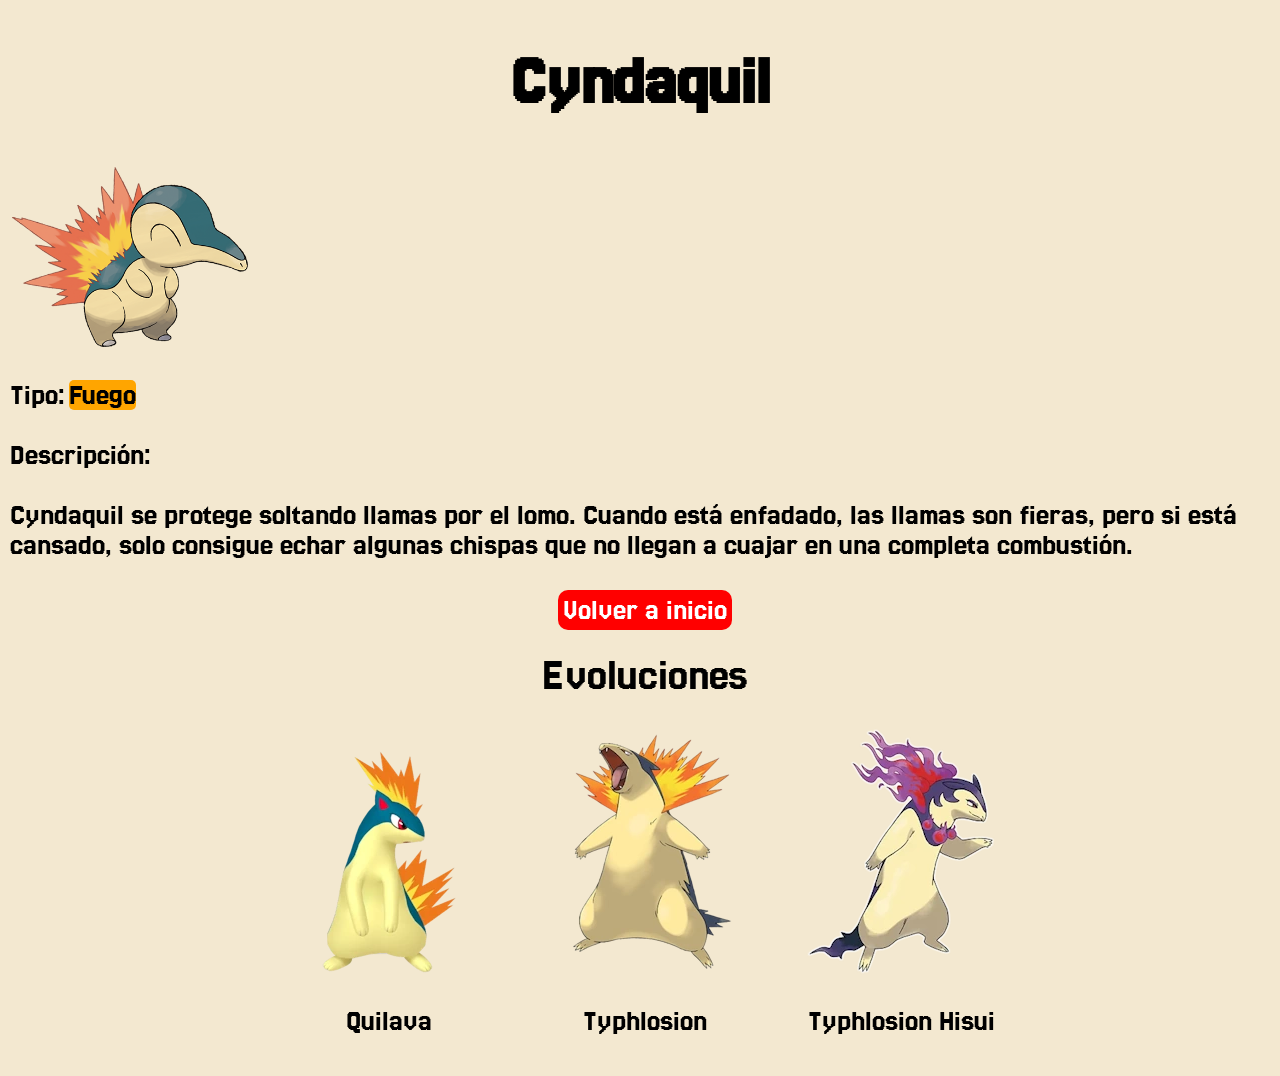
==== pokemons/cyndaquil/cyndaquil.html @ 46f0a0b8 "Intento de subida de la web" ====
<!DOCTYPE html>
<html lang="es">
<head>
    <meta charset="UTF-8">
    <title>Cyndaquil</title>
    <link rel="preconnect" href="https://fonts.googleapis.com">
    <link rel="preconnect" href="https://fonts.gstatic.com" crossorigin>
    <link href="https://fonts.googleapis.com/css2?family=Jersey+25&display=swap" rel="stylesheet">
    <link rel="stylesheet" href="../pokemons.css">
</head>
<body>
<h1 class="titulo">Cyndaquil</h1>
<img src="../../img/cyndaquil.png" alt="Cyndaquil">
<br>
<p class="tipo-texto" style="display: inline;">Tipo:</p>
<p class="tipo-tipo" style="display: inline;">Fuego</p>

<div class="descripcion">
    <p class="descripcion-titulo">Descripción:</p>
    <p class="descripcion-texto">Cyndaquil se protege soltando llamas por el lomo. Cuando está enfadado, las llamas son fieras, pero si está cansado, solo consigue echar algunas chispas que no llegan a cuajar en una completa combustión.</p>
    
    <div style="text-align: center;">
        <a href="../../index.html" class="boton">Volver a inicio</a>
    </div>
    <p class="evoluciones">Evoluciones</p>

    <div class="card-evolucion">
        <div class="evolucion">
            <a href="./quilava.html" target="_self"><img src="../../img/quilava.webp" alt="Quilava"></a>
            <p>Quilava</p>
        </div>
        <div class="evolucion">
            <a href="./typhlosion.html" target="_self"><img src="../../img/typhlosion.webp" alt="Typhlosion"></a>
            <p>Typhlosion</p>
        </div>
        <div class="evolucion">
            <a href="./typhlosion_hisui.html" target="_self"><img src="../../img/typhlosion_hisui.webp" alt="Typhlosion Hisui"></a>
            <p>Typhlosion Hisui</p>
        </div>
    </div>
   
</div>
</body>
</html>
---- pokemons/pokemons.css ----
* {
  cursor: url("../img/cursor.cur"), auto; 
}

body {
  margin: 0;
  background: #f3e8d0; /* Beige suave */
  font-family: "Jersey 25", sans-serif;
  min-height: 100vh;
}

/* Contenedor centrado */
.contenedor {
  text-align: center;
  max-width: 500px;
  padding: 20px;
}

/* Título */
.titulo {
  font-size: 70px;
  margin-bottom: 20px;
  color: #000;
  display: flex;
  justify-content: center;
  text-align: center;
}

/* Imagen */
.pokemon {
  width: 250px;
  height: auto;
  margin-bottom: 20px;
}

/* Tipo */
.tipo-texto {
  font-size: 30px;
  margin-bottom: 20px;
  margin-left: 10px;
}

.tipo-tipo {
    font-size: 30px;
    background-color: orange;
    border-radius: 5px;
}

.tipo-tipo_gengar {
    font-size: 30px;
    background-color: rgb(81, 0, 66);
    border-radius: 5px;
}

.tipo-tipo_gengar_2 {
    font-size: 30px;
    background-color: rgb(119, 0, 100);
    border-radius: 5px;
}

.tipo-tipo_mew {
    font-size: 30px;
    background-color: rgb(203, 0, 169);
    border-radius: 5px;
}

.tipo-tipo_rayquaza {
    font-size: 30px;
    background-color: rgb(0, 0, 255);
    border-radius: 5px;
}

.tipo-tipo_rayquaza_2 {
    font-size: 30px;
    background-color: rgb(110, 110, 255);
    border-radius: 5px;
}

.tipo-tipo_typhlosion {
    font-size: 30px;
    background-color: rgb(115, 0, 141);
    border-radius: 5px;
}

.descripcion {
    font-size: 30px;
    margin-left: 10px;
    margin-bottom: 5px;
    padding-bottom: 5px;
}

.boton {
    text-decoration: none;
    font-size: 30px;
    color: white;
    background-color: red;
    border-radius: 10px;
    padding: 5px;

    display: inline-block;
    margin: 0 auto;
}

.boton:hover {
    background-color: rgb(238, 60, 60);
}

/* Responsive */
@media (max-width: 600px) {
  .pokemon {
    width: 180px;
  }

  h1 {
    font-size: 24px;
  }

  .descripcion {
    font-size: 14px;
  }
}

.evoluciones {
  display: flex;
  justify-content: center;
  text-align: center;
  scale: 150%;
}

.card-evolucion {
  display: flex;
  justify-content: center;
}

.evolucion {
  text-align: center;
}

.evolucion img {
  display: block;
}
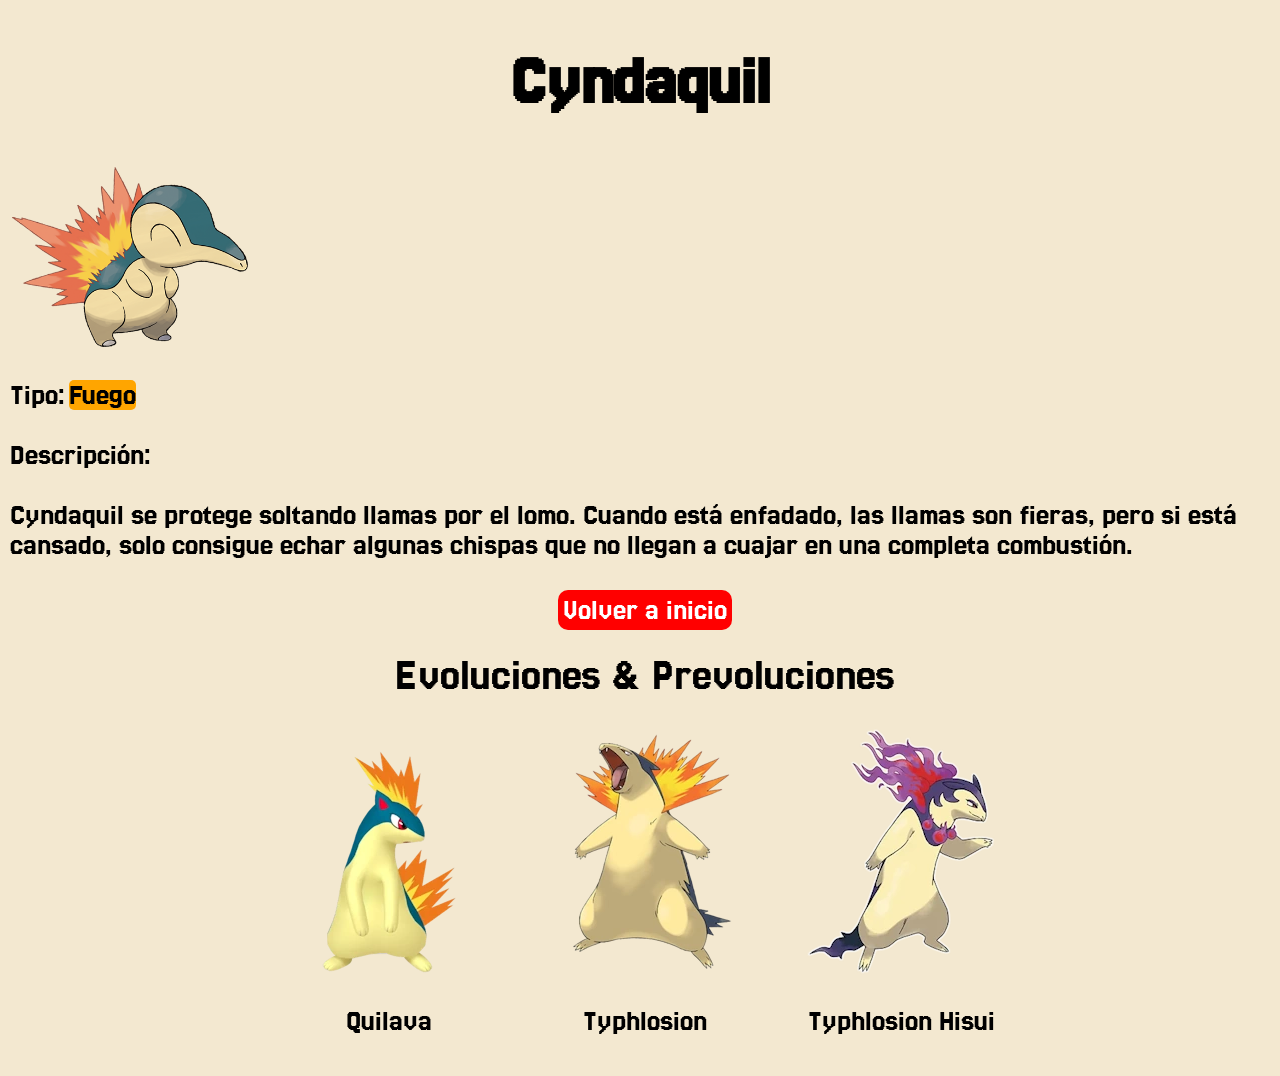
==== commit 0014255b: "Hechos muchos cambios" ====
--- a/pokemons/cyndaquil/cyndaquil.html
+++ b/pokemons/cyndaquil/cyndaquil.html
@@ -22,7 +22,7 @@
     <div style="text-align: center;">
         <a href="../../index.html" class="boton">Volver a inicio</a>
     </div>
-    <p class="evoluciones">Evoluciones</p>
+    <p class="evoluciones">Evoluciones & Prevoluciones</p>
 
     <div class="card-evolucion">
         <div class="evolucion">
--- a/pokemons/pokemons.css
+++ b/pokemons/pokemons.css
@@ -106,17 +106,105 @@
 }
 
 /* Responsive */
-@media (max-width: 600px) {
+
+/* Tablet grande / pantalla intermedia (≤1024px) */
+@media (max-width: 1024px) {
+  .contenedor {
+    max-width: 90%;
+  }
+
+  .evoluciones {
+    scale: 120%;
+  }
+}
+
+/* Tablet (≤768px) */
+@media (max-width: 768px) {
+  .contenedor {
+    max-width: 95%;
+    padding: 15px;
+  }
+
   .pokemon {
-    width: 180px;
-  }
-
-  h1 {
-    font-size: 24px;
+    width: 200px;
+  }
+
+  .titulo {
+    word-wrap: break-word;
+    width: 100%;
+  }
+
+  .tipo-texto,
+  .tipo-tipo,
+  .tipo-tipo_gengar,
+  .tipo-tipo_gengar_2,
+  .tipo-tipo_mew,
+  .tipo-tipo_rayquaza,
+  .tipo-tipo_rayquaza_2,
+  .tipo-tipo_typhlosion {
+    word-wrap: break-word;
+    display: inline-block;
+    max-width: 100%;
   }
 
   .descripcion {
-    font-size: 14px;
+    word-wrap: break-word;
+    width: 100%;
+    box-sizing: border-box;
+  }
+
+  .evoluciones {
+    scale: 100%;
+  }
+}
+
+/* Móvil (≤480px) */
+@media (max-width: 480px) {
+  .contenedor {
+    max-width: 100%;
+    padding: 10px;
+  }
+
+  .pokemon {
+    width: 150px;
+  }
+
+  .titulo {
+    word-wrap: break-word;
+    width: 100%;
+  }
+
+  .tipo-texto,
+  .tipo-tipo,
+  .tipo-tipo_gengar,
+  .tipo-tipo_gengar_2,
+  .tipo-tipo_mew,
+  .tipo-tipo_rayquaza,
+  .tipo-tipo_rayquaza_2,
+  .tipo-tipo_typhlosion {
+    word-wrap: break-word;
+    display: inline-block;
+    max-width: 100%;
+  }
+
+  .descripcion {
+    word-wrap: break-word;
+    width: 100%;
+    margin-left: 5px;
+    box-sizing: border-box;
+  }
+
+  .boton {
+    padding: 4px 8px;
+  }
+
+  .card-evolucion {
+    flex-wrap: wrap;
+    gap: 10px;
+  }
+
+  .evoluciones {
+    scale: 80%;
   }
 }
 
